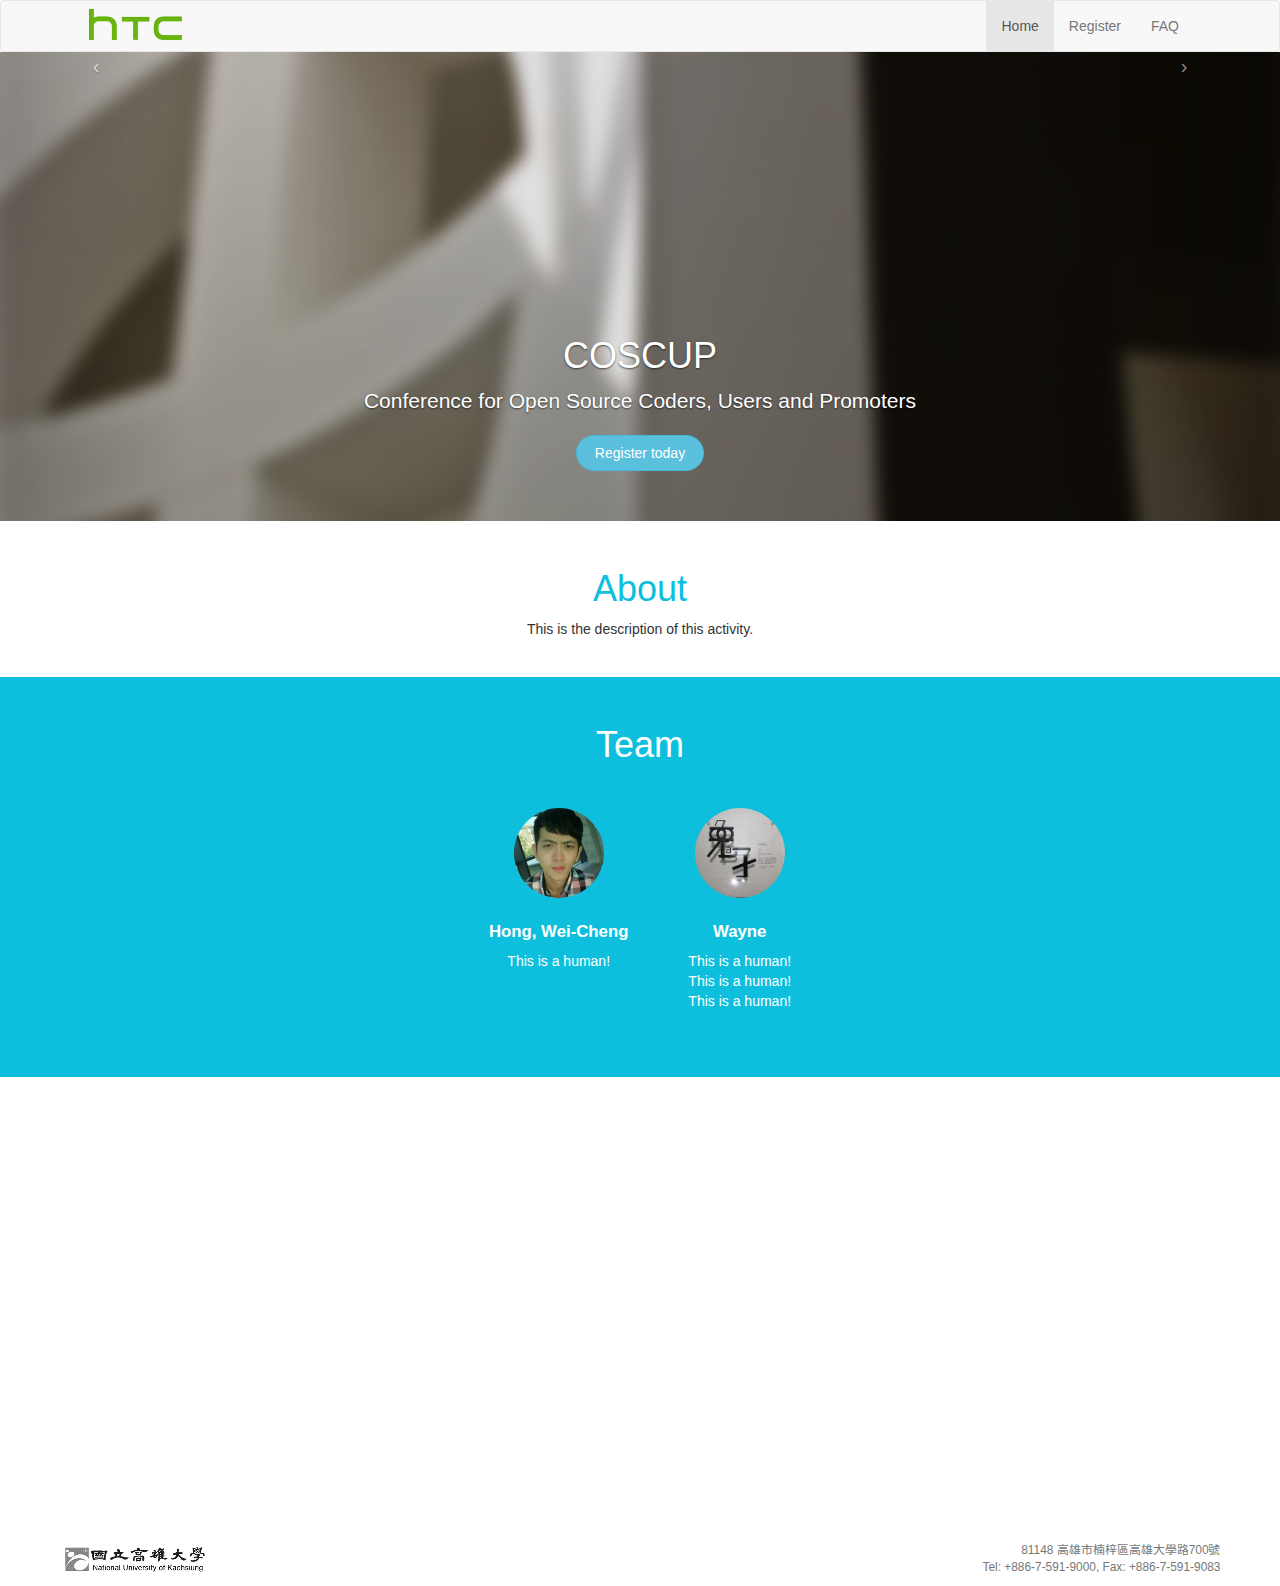
==== index.html @ 914810a6 "init" ====
<!DOCTYPE html>

<html lang="zh-tw">
  <head lang="zh-tw">
    <title></title>
    <meta charset="UTF-8">
    <meta content="">
    <meta name="viewport" content="width=device-width; initial-scale=1.0; maximum-scale=1.0; user-scalable=0;">

    <link rel=stylesheet type="text/css" href="assets/reset.css"> 
    <link rel=stylesheet type="text/css" href="assets/bootstrap/css/bootstrap.css"> 
    <link rel=stylesheet type="text/css" href="assets/style.css"> 
    <style></style>
  </head>
  <body>
  <!-- Navigation Bar -->

      <nav class="navbar navbar-default">
        <div class="container-fluid">
          <div class="navbar-header">
            <button type="button" class="navbar-toggle collapsed" data-toggle="collapse" data-target="#navbar" aria-expanded="false" aria-controls="navbar">
              <span class="sr-only">Toggle navigation</span>
              <span class="icon-bar"></span>
              <span class="icon-bar"></span>
              <span class="icon-bar"></span>
            </button>
            <a class="navbar-brand" id="logo" href="#">logo</a>
          </div>
          <div id="navbar" class="navbar-collapse collapse">
            <ul class="nav navbar-nav navbar-right">
              <li class="active"><a href="index.html">Home</a></li>
              <li><a href="register.html">Register</a></li>
              <li><a href="faq.html">FAQ</a></li>
            </ul>
          </div><!--/.nav-collapse -->
        </div><!--/.container-fluid -->
      </nav>
    
    <!-- carousel -->

    <div id="myCarousel" class="carousel slide">
      <div class="carousel-inner">
        <div class="item active">
          <img src="images/slide-01.jpg" alt="">
          <div class="container">
            <div class="carousel-caption">
              <h1>COSCUP</h1>
              <p class="lead">Conference for Open Source Coders, Users and Promoters</p>
              <a class="btn btn-large btn-info" href="#">Register today</a>
            </div>
          </div>
        </div>
        <div class="item">
          <img src="images/slide-02.jpg" alt="">
          <div class="container">
            <div class="carousel-caption">
              <h1>Session introduction of COSCUP 2014</h1>
              <p class="lead">The main theme of COSCUP 2014 is designated as : Make Things Happen 2014 is a year that software comes closer the people's life. We can see Open sourced hardware and software makes the Maker community blooming and new style of civic movements that powered by Open Data and social media. </p>
<!--               <a class="btn btn-large btn-primary" href="#">Learn more</a> -->
            </div>
          </div>
        </div>
      </div>
      <a class="left carousel-control" href="#myCarousel" data-slide="prev">&lsaquo;</a>
      <a class="right carousel-control" href="#myCarousel" data-slide="next">&rsaquo;</a>
    </div>
    
    <!-- About -->
    <div class="about-section">
        <h1>About</h1>
        <p>
            This is the description of this activity.
        </p>
    </div>
    
    <!-- Team -->
    <div class="team-section">
        <h1>Team</h1>
        <div>
            <img src="images/avatar1.jpg" />
            <h3>Hong, Wei-Cheng</h3>
            <p>This is a human!</p>
        </div>
        <div>
            <img src="images/avatar2.jpg" />
            <h3>Wayne</h3>
            <p>This is a human!<br />This is a human!<br />This is a human!</p>
        </div>
    </div>
    
    <!-- Map -->
    <div class="map-section">
    <iframe src="https://www.google.com/maps/embed?pb=!1m18!1m12!1m3!1d3691.367529996747!2d114.18102421824648!3d22.30193586258581!2m3!1f0!2f0!3f0!3m2!1i1024!2i768!4f13.1!3m3!1m2!1s0x340400e67907613b%3A0x7c3ee7ef4563d864!2z6aaZ5riv6auU6IKy6aSo!5e0!3m2!1szh-TW!2stw!4v1421047142979" width="600" height="450" frameborder="0" style="border:0"></iframe>
    </div>
    
    <!-- Footer -->
    <footer>
            <img src="images/logo-footer.png" alt=""/>
            <address>
                <a href="https://www.google.com.tw/maps/place/811%E9%AB%98%E9%9B%84%E5%B8%82%E6%A5%A0%E6%A2%93%E5%8D%80%E9%AB%98%E9%9B%84%E5%A4%A7%E5%AD%B8%E8%B7%AF700%E8%99%9F%E5%9C%8B%E7%AB%8B%E9%AB%98%E9%9B%84%E5%A4%A7%E5%AD%B8/@22.7333658,120.284646,17z/data=!4m7!1m4!3m3!1s0x346e0f11ea5bfd07:0xf51481170bb08020!2zODEx6auY6ZuE5biC5qWg5qKT5Y2A6auY6ZuE5aSn5a246LevNzAw6Jmf5ZyL56uL6auY6ZuE5aSn5a24!3b1!3m1!1s0x346e0f11ea5bfd07:0xf51481170bb08020" target="_blank">81148 高雄市楠梓區高雄大學路700號</a><br />
                Tel: <a href="tel:+88675919000">+886-7-591-9000</a>,
                Fax: <a href="fax:+88675919083">+886-7-591-9083</a>
            </address>
    </footer>
    
  </body>
    <script src="https://ajax.googleapis.com/ajax/libs/jquery/1.11.1/jquery.min.js"></script>
    <script src="assets/bootstrap/js/bootstrap.min.js"></script>
    <script src="assets/bootstrap/js/ie10-viewport-bug-workaround.js"></script>
</html>
---- assets/style.css ----
html, body{
    padding: 0;
    margin: 0;
}

#logo {
    display: block;
    background: transparent url('../images/logo.png') no-repeat;
    text-indent: -999px;
    width: 100px;
    height: 38px;
    margin: 5px 25px 5px 0;
}

nav {
    padding: 0 5em;
}

input["type"="text"] {
    
}

footer {
    display:block;
    width: inherit;
    padding: 10px 5em;
    margin: 0;
    text-align: right;
    font-size: 85%;
    color: #777;
}

footer img {
    float: left;
}

footer a{
    color: #777;
    text-decoration: none;
}

footer a:hover{
    text-decoration: underline ;
}

address {
    font-style: normal;
    
    padding: 0;
    margin: 0;
}

.btn {
    border-radius: 999px;
    padding: 7px 18px;
}

.about-section {
    text-align: center;
    padding: 2em 0;
}

.about-section h1 {
    color: #0DBFDD;
}

.team-section {
    background: #0DBFDD;
    padding: 2em 0;
    text-align: center;
    color: white;
}

.team-section>div {
    display: inline-block;
    margin:  2em;
    vertical-align: top;
}

.map-section {
    padding: 0;
    margin: 0;
    width: 100%;
    
}

.map-section iframe {
    width: 100%;
    height: 450px;
    margin: 0;
}

.team-section>div img {
    width: 100px;
    height: 100px;
    border: 5px solid transparent;
    border-radius: 50px;
    display: block;
    margin: 0 auto;
    transition: border 250ms ease;
}

.team-section>div img:hover {
    border: 5px solid white;
}

.team-section>div h3 {
    font-size: 1.2em;
    font-weight: bold;
}

.qsection {
    display: inline-block;
    border-radius: 20px;
    margin: 0.5em;
    width: 300px;
    background: #0DBFDD;
    color: white;
    padding: 20px;
    vertical-align: top;
    transition: all 250ms ease-out;
    opacity: 0.7;
}
.qsection h3{
    font-size: 130%;
    
}

.qsection:hover {
    opacity: 1;
}

.qsection hr {
    border: none;
    height: 0;
    overflow: hidden;
    border-bottom: 2px dashed white;
}

.navbar {
    margin-bottom: 0;
}

#myCarousel {
    margin: 0;
}


@media (max-width:969px) {
    .carousel-caption p {
        font-size: 90%;
    }
}


@media (max-width:769px) {
    
    .carousel-caption p {
        display: none;
    }
    
    .carousel-caption h1 {
        font-size: 130%;
    }
    
    .carousel-caption .btn {
        display: none;
    }
    
    .team-section h1{
        margin-bottom: 1em;
    }
    
    .team-section>div {
        display:block;
        min-height: 150px;
        margin: 1em 0;
        text-align: left;
    }
    
    .team-section>div img {
        float: left;
        margin: 0 15px 0 10%;
    }
    
    footer {
        padding: 10px 10px;
    }
    
    .qsection {
        display: block;
        width: 100%;
        margin: 0;
        border-radius: 0;
        opacity: 1;
    }
    
    .qsection:nth-child(odd) hr {
        height: 0;
        overflow: hidden;
        border-bottom: 2px dashed black;
        border-bottom-color: black;
    }
    
    .qsection:nth-child(odd){
        background: white;
        color: black;
        border-color: black;
    }
    
}

.contact-box {
    text-align: center;
}

.contact-box textarea {
    display: block;
    width: 90%;
    height: 3em;
    margin: 0.5em auto;
    transition: height 300ms ease-out;
    padding: 10px;
    border: 2px dotted black;
}

.contact-box textarea:focus {
    height: 7em;
}


@media (max-width: 500px) {
    nav {
        padding: 0 10px;
    }
    
    footer {
        text-align: center;
    }
    
    footer img {
        float: none;
    }
    
    address {
        padding: 3px;
    }
}
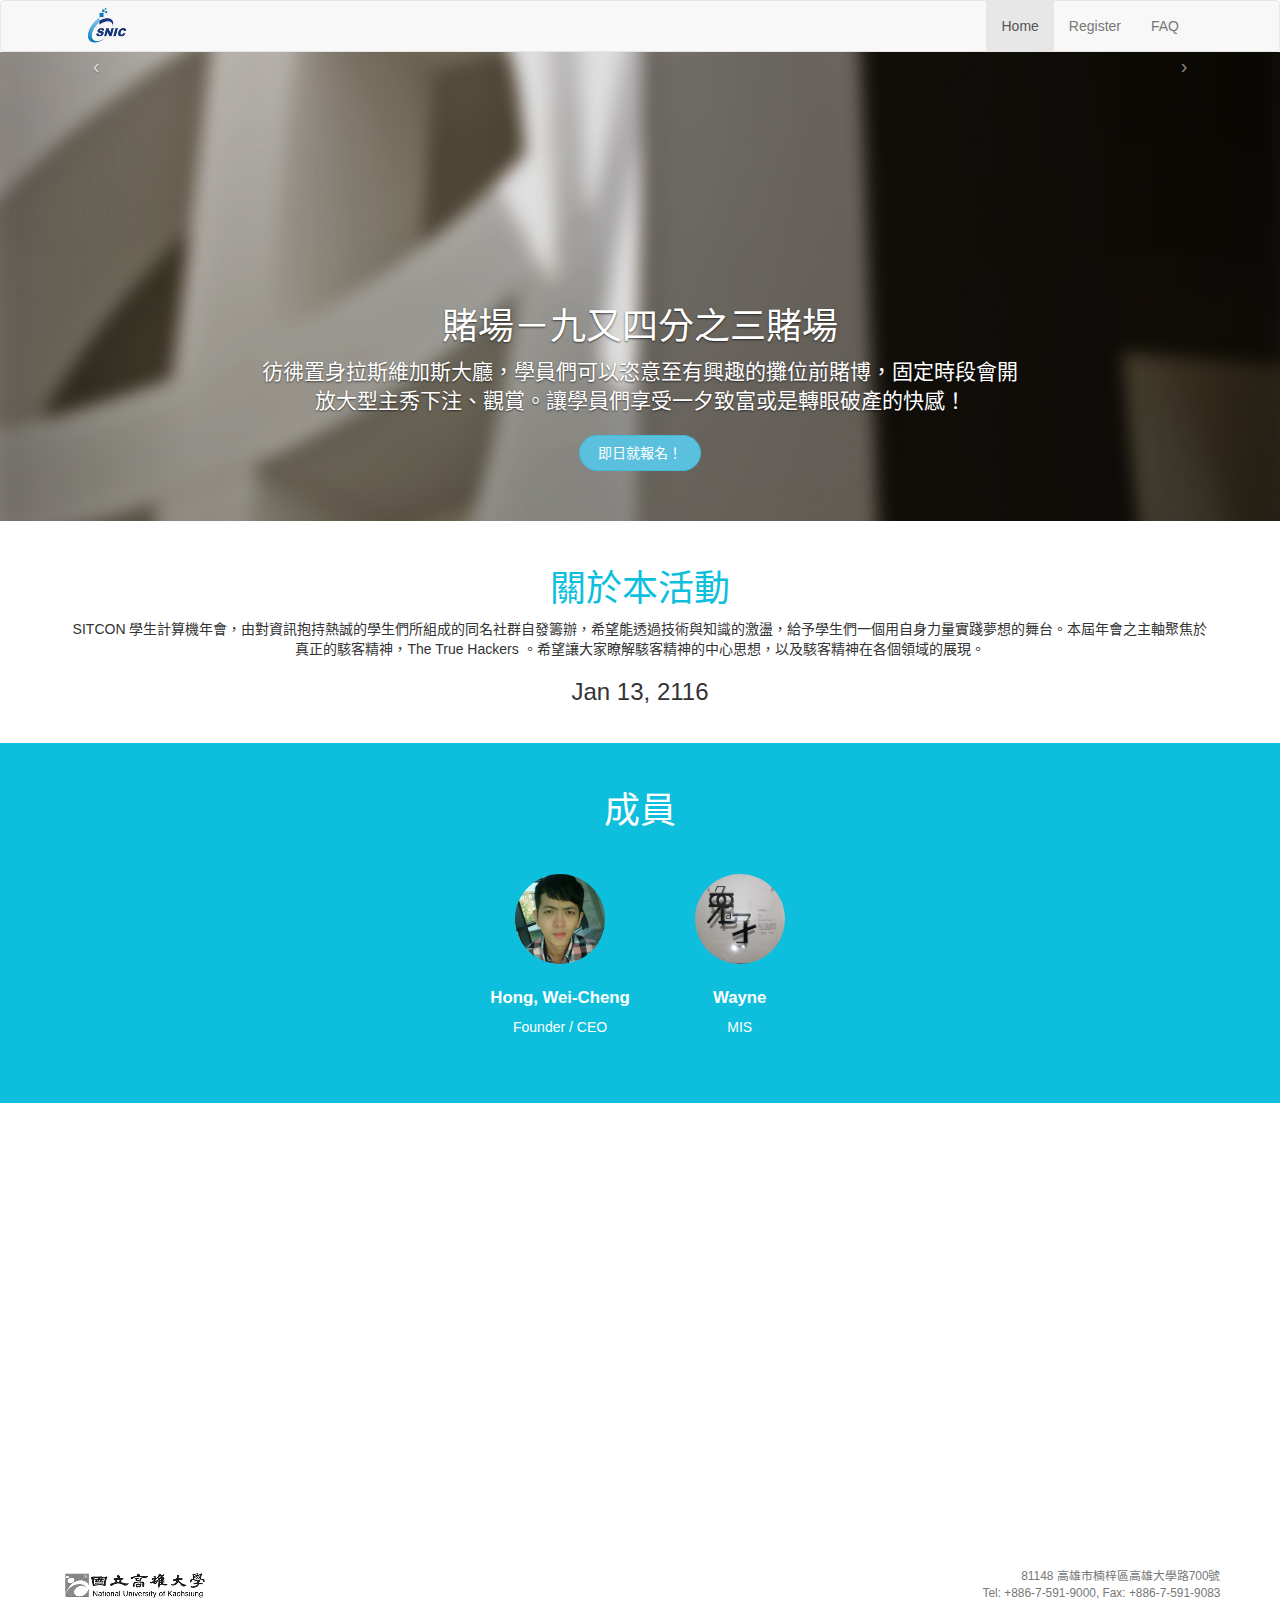
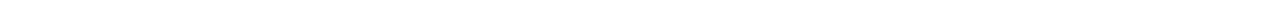
==== commit 56b7ed5b: "fill content & change logo" ====
--- a/index.html
+++ b/index.html
@@ -24,7 +24,7 @@
               <span class="icon-bar"></span>
               <span class="icon-bar"></span>
             </button>
-            <a class="navbar-brand" id="logo" href="#">logo</a>
+            <a class="navbar-brand" id="logo" href="index.html">logo</a>
           </div>
           <div id="navbar" class="navbar-collapse collapse">
             <ul class="nav navbar-nav navbar-right">
@@ -44,9 +44,9 @@
           <img src="images/slide-01.jpg" alt="">
           <div class="container">
             <div class="carousel-caption">
-              <h1>COSCUP</h1>
-              <p class="lead">Conference for Open Source Coders, Users and Promoters</p>
-              <a class="btn btn-large btn-info" href="#">Register today</a>
+              <h1>賭場－九又四分之三賭場</h1>
+              <p class="lead"> 彷彿置身拉斯維加斯大廳，學員們可以恣意至有興趣的攤位前賭博，固定時段會開放大型主秀下注、觀賞。讓學員們享受一夕致富或是轉眼破產的快感！</p>
+              <a class="btn btn-large btn-info" href="register.html">即日就報名！</a>
             </div>
           </div>
         </div>
@@ -54,8 +54,8 @@
           <img src="images/slide-02.jpg" alt="">
           <div class="container">
             <div class="carousel-caption">
-              <h1>Session introduction of COSCUP 2014</h1>
-              <p class="lead">The main theme of COSCUP 2014 is designated as : Make Things Happen 2014 is a year that software comes closer the people's life. We can see Open sourced hardware and software makes the Maker community blooming and new style of civic movements that powered by Open Data and social media. </p>
+              <h1>鳳凰舞會的密令</h1>
+              <p class="lead">當踏入此聖地，面具身後所有人都不再是自己…… 接到重要的密令，找尋命中的注定，擦肩而過悸動的記憶。眾所矚目的佳麗、渾然天成的帥氣，成為雀屏中選的唯一。午時之前未消失的魔力，好好享受這場華麗。今夜的你，將不再是你。 </p>
 <!--               <a class="btn btn-large btn-primary" href="#">Learn more</a> -->
             </div>
           </div>
@@ -67,24 +67,27 @@
     
     <!-- About -->
     <div class="about-section">
-        <h1>About</h1>
+        <h1>關於本活動</h1>
         <p>
-            This is the description of this activity.
+            SITCON 學生計算機年會，由對資訊抱持熱誠的學生們所組成的同名社群自發籌辦，希望能透過技術與知識的激盪，給予學生們一個用自身力量實踐夢想的舞台。本屆年會之主軸聚焦於真正的駭客精神，The True Hackers 。希望讓大家瞭解駭客精神的中心思想，以及駭客精神在各個領域的展現。
+        </p>
+        <p>
+            <h3> Jan 13, 2116 </h3>
         </p>
     </div>
     
     <!-- Team -->
     <div class="team-section">
-        <h1>Team</h1>
+        <h1>成員</h1>
         <div>
             <img src="images/avatar1.jpg" />
             <h3>Hong, Wei-Cheng</h3>
-            <p>This is a human!</p>
+            <p>Founder / CEO</p>
         </div>
         <div>
             <img src="images/avatar2.jpg" />
             <h3>Wayne</h3>
-            <p>This is a human!<br />This is a human!<br />This is a human!</p>
+            <p>MIS</p>
         </div>
     </div>
     
--- a/assets/style.css
+++ b/assets/style.css
@@ -57,7 +57,7 @@
 
 .about-section {
     text-align: center;
-    padding: 2em 0;
+    padding: 2em 5em;
 }
 
 .about-section h1 {
@@ -155,6 +155,13 @@
 
 @media (max-width:769px) {
     
+    
+    .map-section iframe {
+        width: 100%;
+        height: 250px;
+        margin: 0;
+    }
+    
     .carousel-caption p {
         display: none;
     }
@@ -230,6 +237,11 @@
 
 
 @media (max-width: 500px) {
+    .about-section {
+        text-align: center;
+        padding: 2em 1em;
+    }
+    
     nav {
         padding: 0 10px;
     }
